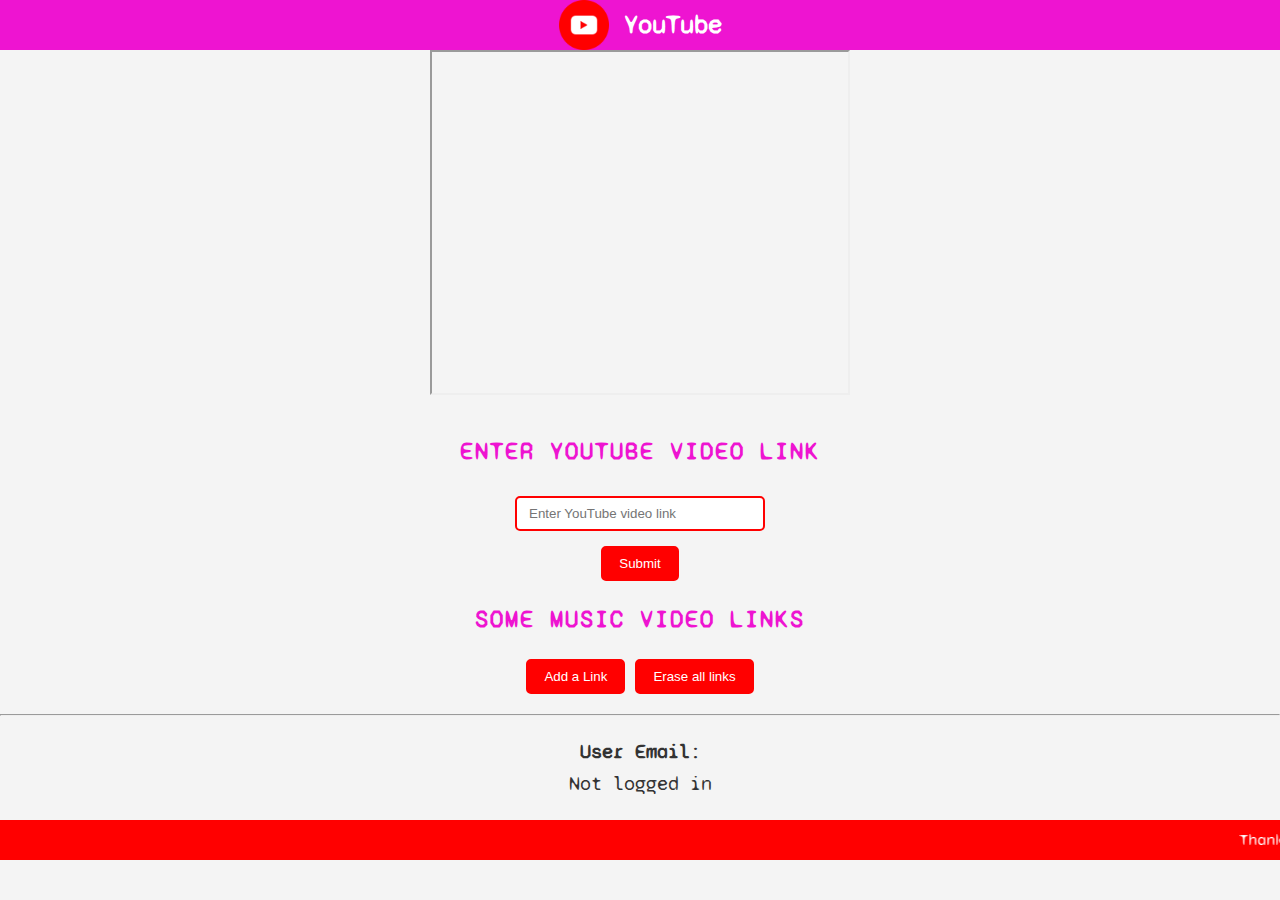
==== index.html @ 61ccf2cd "final done" ====
<!DOCTYPE html>
<html lang="en">

<head>
    <meta charset="UTF-8">
    <meta http-equiv="X-UA-Compatible" content="IE=edge">
    <meta name="viewport" content="width=device-width, initial-scale=1.0">
    <title>Watch YouTube</title>
    <link rel="stylesheet" href="style.css">
    <script src="./script.js" defer></script>
</head>

<body onload="showmylinks(); displayEmail();">
    <nav>
        <img src="youtube.png" alt="YouTube">
        <p>YouTube</p>
    </nav>

    <center>
        <iframe id="maincheez" width="420" height="345" src="https://www.youtube.com/embed/pQ4ykYx0ths?t=31s"
            allowfullscreen></iframe>
    </center>

    <div class="first">
        <h2>Enter YouTube Video Link</h2>
        <input type="text" id="link" placeholder="Enter YouTube video link">
        <button id="get" onClick="getLiveLink()">Submit</button>
    </div>

    <h2>Some Music Video Links</h2>
    <ol id="lists">
        <li>Yalgaar: zzwRbKI2pn4 
            <button onClick="playVideo('zzwRbKI2pn4')">Play</button>
            <button onClick="deleteLink('zzwRbKI2pn4')">Delete</button>
        </li>
        <li>Java In One Video: aQatrXw0njs 
            <button onClick="playVideo('aQatrXw0njs')">Play</button>
            <button onClick="deleteLink('aQatrXw0njs')">Delete</button>
        </li>
    </ol>

    <div class="lastbtns">
        <button onclick="addlink()">Add a Link</button>
        <button onclick="remlinks()">Erase all links</button>
    </div>

    <hr>
    

    <!-- Display the logged-in user's email -->
    <div id="userEmailDisplay" style="text-align:center; margin-top:20px; font-size:20px;">
        <strong>User Email: </strong><span id="userEmail"></span>
    </div>

    <footer>
        <marquee behavior="scroll" direction="left">Thanks for using this website || Website by: Rupesh</marquee>
    </footer>

    <script>
        // Function to display the email from localStorage
        function displayEmail() {
            const email = localStorage.getItem("userEmail");
            if (email) {
                document.getElementById("userEmail").innerText = email; // Display the email
            } else {
                document.getElementById("userEmail").innerText = "Not logged in"; // If no email found
            }
        }
    </script>
</body>

</html>
---- style.css ----
@import url('https://fonts.googleapis.com/css2?family=Syne+Mono&display=swap');

* {
    padding: 0;
    margin: 0;
    box-sizing: border-box;
    font-family: 'Syne Mono', monospace;
}

:root {
    --red: #FF0000;
    --violet: #ee14d1;
    --white: #FFFFFF;
    --gray-light: #f4f4f4;
    --gray-dark: #333;
}

body {
    background-color: var(--gray-light);
    color: var(--gray-dark);
    line-height: 1.6;
}

nav {
    background-color: var(--violet);
    display: flex;
    flex-direction: row;
    align-items: center;
    justify-content: center;
}

nav p {
    color: var(--white);
    font-size: 26px;
    padding-left: 15px;
    font-weight: bold;
}

nav img {
    width: 50px;
    height: auto;
}

div {
    display: flex;
    flex-direction: column;
    align-items: center;
    justify-content: center;
    margin: 20px 0;
}

h2 {
    margin: 10px 0;
    color: var(--violet);
    text-transform: uppercase;
    letter-spacing: 2px;
    text-align: center;
}

ol {
    margin: 0 35px;
    padding-left: 20px;
    font-size: 18px;
    list-style: none;
    color: var(--gray-dark);
}

ol li {
    margin: 5px 0;
    padding: 5px;
    background-color: var(--white);
    border-left: 4px solid var(--red);
    transition: transform 0.3s ease, background-color 0.3s ease;
}

ol li:hover {
    transform: translateX(10px);
    background-color: var(--gray-light);
}

input {
    width: 250px;
    padding: 8px 12px;
    font-family: sans-serif;
    margin: 15px 0;
    border: 2px solid var(--red);
    border-radius: 5px;
    outline: none;
    transition: border-color 0.3s ease;
}

input:focus {
    border-color: var(--violet);
}

button {
    text-align: center;
    margin: 10px;
    padding: 8px 16px;
    font-family: sans-serif;
    color: var(--white);
    background-color: var(--red);
    border-radius: 5px;
    outline: none;
    border: 2px solid var(--red);
    cursor: pointer;
    transition: background-color 0.3s ease, transform 0.2s ease;
}

button:hover {
    background-color: var(--violet);
    transform: scale(1.05);
}

.lastbtns {
    display: flex;
    flex-direction: row;
    justify-content: center;
}

footer {
    height: 40px;
    background-color: var(--red);
    color: var(--white);
    text-align: center;
    line-height: 40px;
    font-family: cursive;
    position: relative;
    margin-top: 20px;
}

footer marquee {
    padding: 0 10px;
}

/* Responsive Design */
@media screen and (max-width: 450px) {
    #maincheez {
        width: 300px;
        height: 220px;
    }
}

@media screen and (max-width: 400px) {
    ol {
        font-size: 14px;
    }
    h2 {
        font-size: 22px;
    }
}

@media screen and (max-width: 360px) {
    #maincheez {
        width: 80vw;
        height: 35vh;
    }
}


/* Delete button */
/* Additional styles for the delete button */
button {
    margin: 0 5px; /* Adjust button spacing */
}

/* Style for the Delete button */
button:hover {
    background-color: #d9534f; /* Darker red for delete button on hover */
}

button:active {
    background-color: #c9302c; /* Even darker red for delete button when pressed */
}

/* Optional: Specific styles for the delete button */
.delete-btn {
    background-color: #d9534f; /* Red color for delete button */
    color: var(--white); /* White text color */
}

.delete-btn:hover {
    background-color: #c9302c; /* Darker red on hover */
}

.delete-btn:active {
    background-color: #a94442; /* Darker red when pressed */
}

/* Additional styles for the video list items */
ol li {
    display: flex;
    justify-content: space-between; /* Aligns buttons to the right */
    align-items: center; /* Centers buttons vertically */
    padding: 10px; /* Add padding for better spacing */
    border-bottom: 1px solid var(--gray-dark); /* Bottom border for list items */
}

ol li button {
    margin-left: 10px; /* Space between buttons */
    flex-shrink: 0; /* Prevent buttons from shrinking */
}
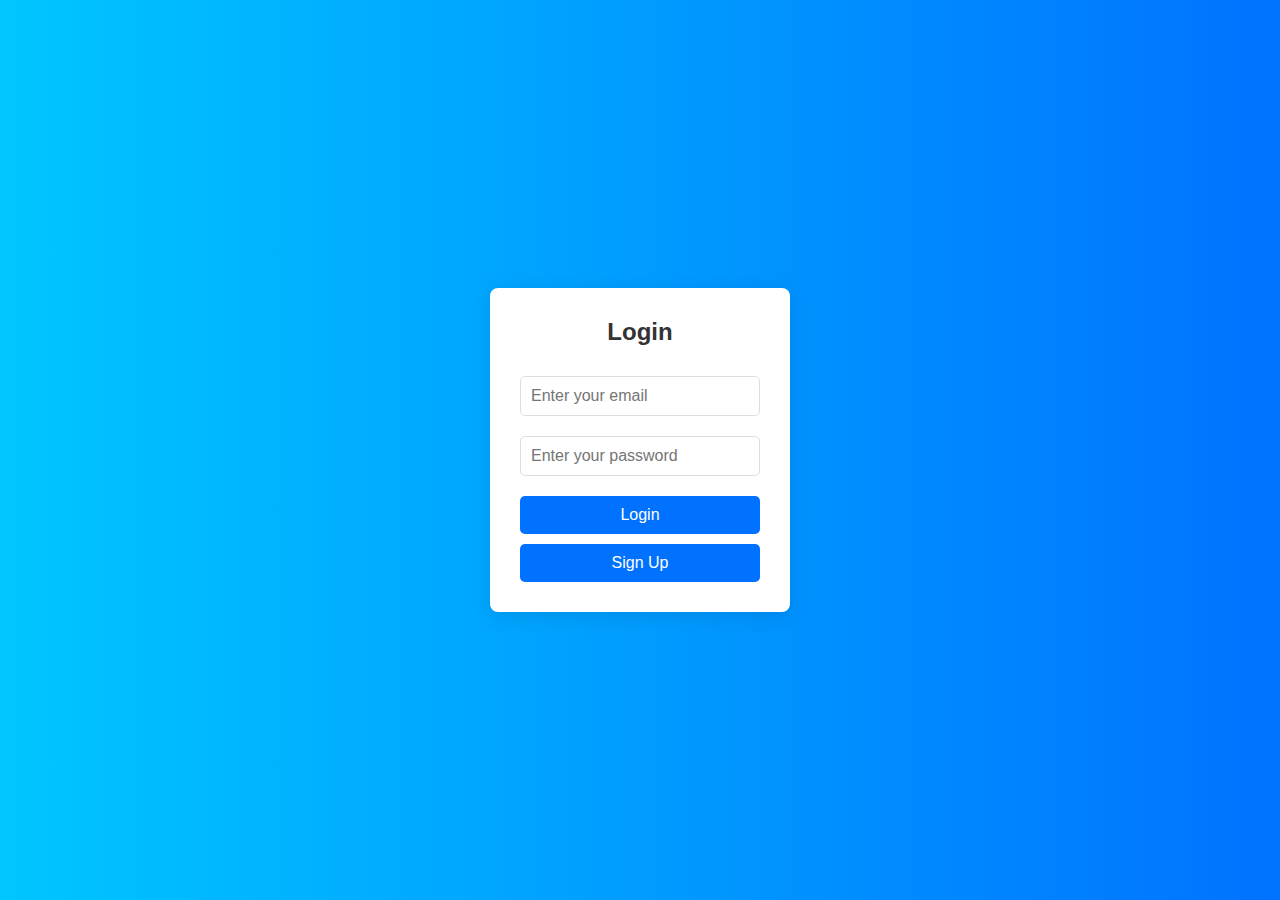
==== commit cc0ec23c: "new commit" ====
--- a/index.html
+++ b/index.html
@@ -5,68 +5,22 @@
     <meta charset="UTF-8">
     <meta http-equiv="X-UA-Compatible" content="IE=edge">
     <meta name="viewport" content="width=device-width, initial-scale=1.0">
-    <title>Watch YouTube</title>
-    <link rel="stylesheet" href="style.css">
-    <script src="./script.js" defer></script>
+    <title>Login</title>
+    <link rel="stylesheet" href="login.css">
 </head>
 
-<body onload="showmylinks(); displayEmail();">
-    <nav>
-        <img src="youtube.png" alt="YouTube">
-        <p>YouTube</p>
-    </nav>
+<body>
+    <div class="container">
+        <h2>Login</h2>
+        <input type="email" id="email" placeholder="Enter your email" required>
+        <input type="password" id="password" placeholder="Enter your password" required>
+        <button onclick="login()">Login</button>
+        <br>
+        <button onclick="signup()">Sign Up</button>
 
-    <center>
-        <iframe id="maincheez" width="420" height="345" src="https://www.youtube.com/embed/pQ4ykYx0ths?t=31s"
-            allowfullscreen></iframe>
-    </center>
-
-    <div class="first">
-        <h2>Enter YouTube Video Link</h2>
-        <input type="text" id="link" placeholder="Enter YouTube video link">
-        <button id="get" onClick="getLiveLink()">Submit</button>
     </div>
 
-    <h2>Some Music Video Links</h2>
-    <ol id="lists">
-        <li>Yalgaar: zzwRbKI2pn4 
-            <button onClick="playVideo('zzwRbKI2pn4')">Play</button>
-            <button onClick="deleteLink('zzwRbKI2pn4')">Delete</button>
-        </li>
-        <li>Java In One Video: aQatrXw0njs 
-            <button onClick="playVideo('aQatrXw0njs')">Play</button>
-            <button onClick="deleteLink('aQatrXw0njs')">Delete</button>
-        </li>
-    </ol>
-
-    <div class="lastbtns">
-        <button onclick="addlink()">Add a Link</button>
-        <button onclick="remlinks()">Erase all links</button>
-    </div>
-
-    <hr>
-    
-
-    <!-- Display the logged-in user's email -->
-    <div id="userEmailDisplay" style="text-align:center; margin-top:20px; font-size:20px;">
-        <strong>User Email: </strong><span id="userEmail"></span>
-    </div>
-
-    <footer>
-        <marquee behavior="scroll" direction="left">Thanks for using this website || Website by: Rupesh</marquee>
-    </footer>
-
-    <script>
-        // Function to display the email from localStorage
-        function displayEmail() {
-            const email = localStorage.getItem("userEmail");
-            if (email) {
-                document.getElementById("userEmail").innerText = email; // Display the email
-            } else {
-                document.getElementById("userEmail").innerText = "Not logged in"; // If no email found
-            }
-        }
-    </script>
+    <script src="login.js"></script>
 </body>
 
 </html>
--- a/login.css
+++ b/login.css
@@ -0,0 +1,79 @@
+* {
+    box-sizing: border-box;
+    margin: 0;
+    padding: 0;
+}
+
+body {
+    background: linear-gradient(to right, #00c6ff, #0072ff); /* Gradient background */
+    font-family: 'Arial', sans-serif;
+    display: flex;
+    justify-content: center;
+    align-items: center;
+    height: 100vh;
+}
+
+.container {
+    background-color: #ffffff; /* White background for the container */
+    border-radius: 8px; /* Rounded corners */
+    box-shadow: 0 4px 20px rgba(0, 0, 0, 0.1); /* Subtle shadow */
+    padding: 30px;
+    width: 300px; /* Fixed width for the container */
+    text-align: center; /* Centered text */
+}
+
+h2 {
+    margin-bottom: 20px;
+    color: #333; /* Darker color for the heading */
+}
+
+input[type="email"],
+input[type="password"] {
+    width: 100%; /* Full width input */
+    padding: 10px;
+    margin: 10px 0; /* Margin between inputs */
+    border: 1px solid #ddd; /* Light border */
+    border-radius: 5px; /* Rounded corners for inputs */
+    font-size: 16px; /* Larger font size */
+    transition: border 0.3s; /* Smooth border transition */
+}
+
+input[type="email"]:focus,
+input[type="password"]:focus {
+    border: 1px solid #0072ff; /* Change border color on focus */
+    outline: none; /* Remove outline */
+}
+
+button {
+    background-color: #0072ff; /* Button background color */
+    color: white; /* Text color */
+    border: none; /* Remove border */
+    border-radius: 5px; /* Rounded corners */
+    padding: 10px 15px; /* Padding for the button */
+    font-size: 16px; /* Font size */
+    cursor: pointer; /* Pointer cursor on hover */
+    margin-top: 10px; /* Margin above button */
+    transition: background 0.3s; /* Smooth background transition */
+}
+
+button:hover {
+    background-color: #005bb5; /* Darker shade on hover */
+}
+
+button {
+    background-color: #0072ff; /* Button background color */
+    color: white; /* Text color */
+    border: none; /* Remove border */
+    border-radius: 5px; /* Rounded corners */
+    padding: 10px 15px; /* Padding for the button */
+    font-size: 16px; /* Font size */
+    cursor: pointer; /* Pointer cursor on hover */
+    margin-top: 10px; /* Margin above button */
+    transition: background 0.3s; /* Smooth background transition */
+    width: 100%; /* Full width button */
+}
+
+button:hover {
+    background-color: #005bb5; /* Darker shade on hover */
+}
+
